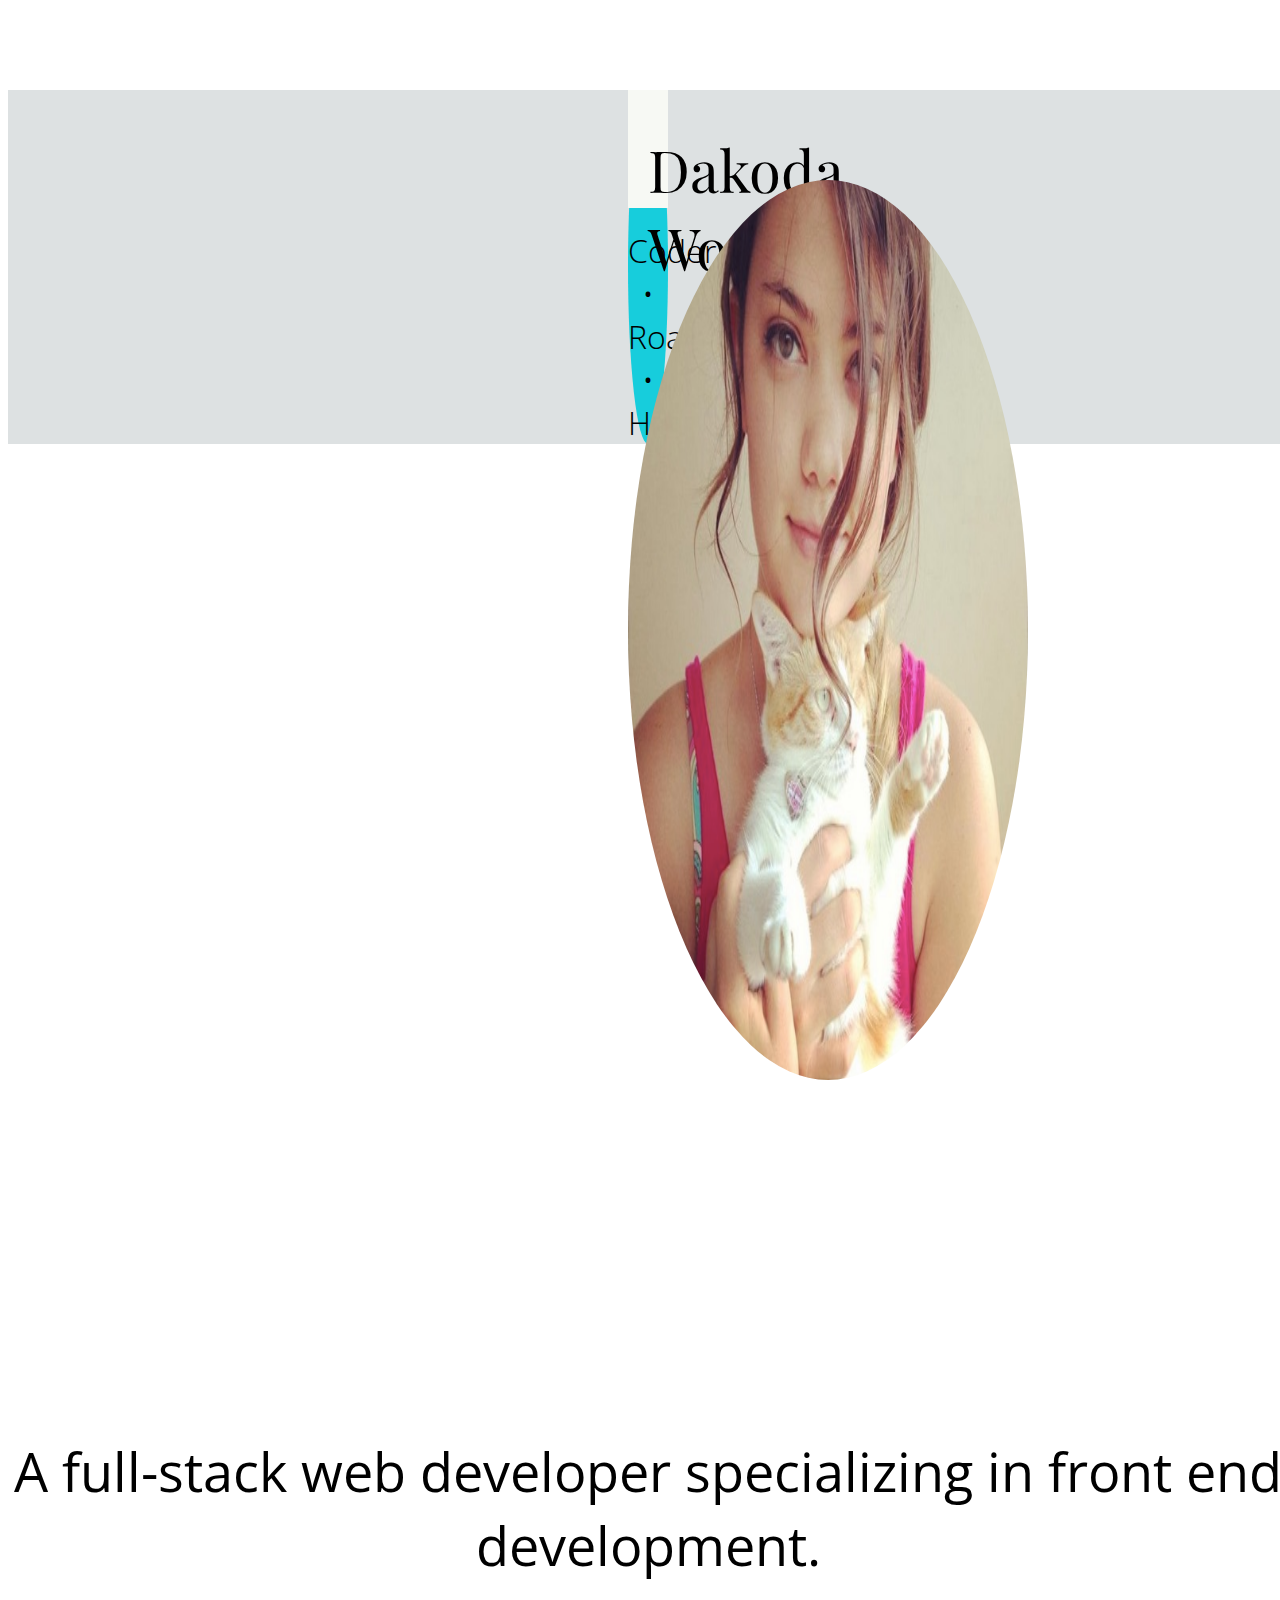
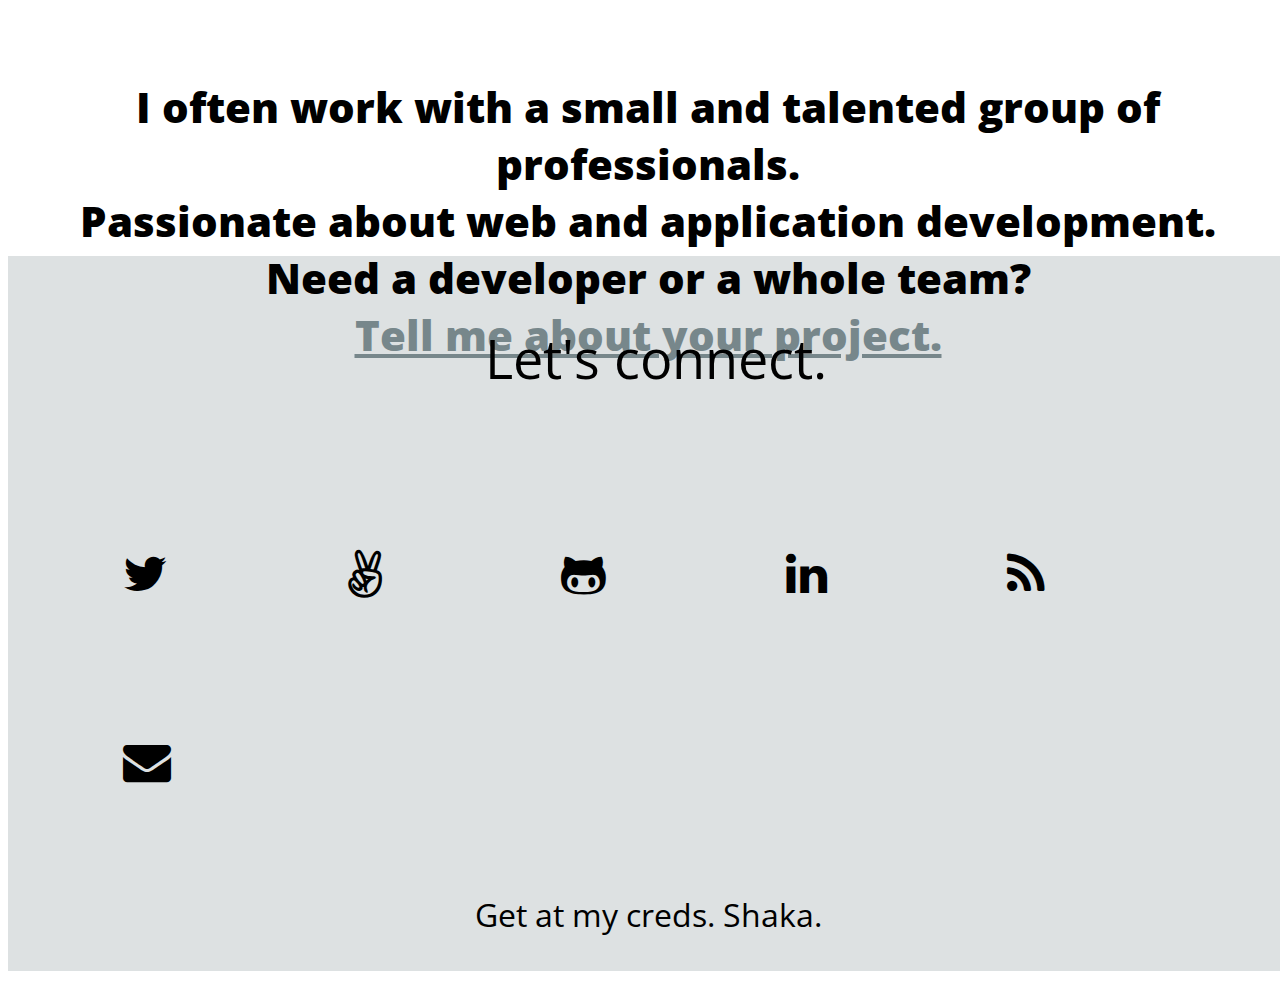
==== about/index.html @ 43be7a89 "stashing new files" ====
<!DOCTYPE html>
<html>
    <head>
        <meta charset="UTF-8">
        <meta name="viewport" content="width=device-width, initial-scale=1">
        <title>Dakoda</title>
        <link href='https://fonts.googleapis.com/css?family=Playfair+Display' rel='stylesheet' type='text/css'>
        <link href='https://fonts.googleapis.com/css?family=Open+Sans+Condensed:300' rel='stylesheet' type='text/css'>
        <link rel="stylesheet" href="stylesheets/home.css" media="screen" charset="utf-8">
        <link rel="stylesheet" href="https://maxcdn.bootstrapcdn.com/font-awesome/4.4.0/css/font-awesome.min.css">
   </head>

      <body>
        <div class="nav">
          <div class="circle">
            <img src="img/cats/ak.jpg" class="profile-pic">
              <div class="hello">Dakoda Wogan</div>
               <h1>Coder • Roamer • Hobbit</h1>
          </div>
        </div>

      <section id="intro">
        <div class="intro-container">
          <ul>
            <li class="li-imgs"><img src="img/intro/co.jpg"><h3>Boulder,CO</h3></li>
            <li class="li-imgs"><img src="img/intro/door.jpg"></li>
            <li class="li-imgs"><img src="img/intro/kapula.jpg"></li>
            <li class="li-imgs"><img src="img/intro/kula.jpg"></li>
            <li class="li-imgs"><img src="img/intro/patio.jpg"><h3>Kapula,HI</h3></li>
          </ul>
        </div>
      </section>


      <section id="work">
        <div class="contact-container">
          <h2>A full-stack web developer specializing in front end development.</h2>
            <!-- <img src="img/custom/open.jpg" class="open-pic"> -->
              <h4>I often work with a small and talented group of professionals.<br>Passionate about web and application development.
              <br>Need a developer or a whole team?<br>
              <a href="mailto:dakodawogan@gmail.com">Tell me about your project.</a></b>
              </h4>
        </div>
      </section>

      <footer>
        <div class="footer-container">
         <div class="icons">
         <h2>Let's connect.</h2>
          <a href="https://twitter.com/ddakoda" target="_blank"><i class="fa fa-twitter fa-3x"></i></a>
          <a href="https://angel.co/dakoda-wogan" target="_blank"><i class="fa fa-angellist fa-3x"></i></a>
          <a href="https://github.com/ddakoda" target="_blank"><i class="fa fa-github-alt fa-3x"></i></a>
          <a href="https://www.linkedin.com/pub/dakoda-wogan/97/995/422" target="_blank"><i class="fa fa-linkedin fa-3x"></i></a>
          <a href="http://teamkismet.com/" target="_blank"><i class="fa fa-rss fa-3x"></i></a>
          <a href="mailto:dakodawogan@gmail.com"><i class="fa fa-envelope fa-3x"></i></a>
          </div>
            <p class="goodbye">Get at my creds. Shaka.</p>
        </div>
      </footer>

        <script type="text/javascript" src="javascripts/jquery.js"></script>
        <script src="javascripts/home.js" type="text/javascript" charset="utf-8" async defer></script>
    </body>
</html>
---- about/stylesheets/home.css ----
/*#### .class and #id ####*/

$title: 'Playfair Display', serif;
      font-family: 'Playfair Display', serif;
$text: 'Open Sans Condensed', sans-serif;
      font-family: 'Open Sans Condensed', sans-serif;

$black: #000000;
  rgba(0, 0, 0, 100);

$grey: #77878b;
  rgba(119, 135, 139, 100);

$light grey: #bfc4c9;
  rgba(191, 196, 201, 100);

$blue: #17cddc;
  rgba(23, 205, 220, 100);

$white: #f7f9f4;
  rgba(247, 249, 244, 100);

  /*#### .class and #id ####*/

/*  #### nav-life ####*/
  html{
    height: 100%;
    width: 100%;
  }
  body{
    height: 100%;
    width: 100%;
  }
  .nav{
    background-color: rgba(119, 135, 139, .25);
    height: 100%;
    width: 100%;
    z-index: 1;
  }
  .circle{
    display: block;
    background-color: rgba(23, 205, 220, 100);
    border-radius: 50%;
    width: 40px;
    margin: 90px auto 25px;
    margin: center;
  }
  .profile-pic{
    display: block;
    border-radius: 50%;
    width: 400px;
    margin: 90px auto 25px;
    background-position: center;
    background-repeat: no-repeat;
  }
  .hello{
    background-color: rgba(247, 249, 244, 100);
    font-family: 'Playfair Display', serif;
    font-size: 58px;
    font-weight: 400;
    height: 38px;
    padding: 40px 20px;
    text-align: center;
  }
  h1{
    font-family: 'Open Sans Condensed', sans-serif;
    font-size: 32px;
    font-weight: 300;
    text-align: center;
  }

/*  #### intro-life ####*/
  #intro{
    height: 100%;
    width: 100%;
    padding: 10px;
  }
  .intro-container{
    padding: 10px;
  }
  ul{
    height: 100%;
    width: 100%;
    list-style-type: none;
    text-decoration: none;
  }
  .li-imgs{
    display: none;
    list-style-type: none;
    text-decoration: none;
  }
  img{
    background-size: contain;
    position: absolute;
    background-position: center;
    background-repeat: no-repeat;
    height: 100%;
    width: 100%;
  }
  h3{
    font-family: 'Open Sans Condensed', sans-serif;
    color: rgba(23, 205, 220, 100);
    font-size: 32px;
    text-align: center;
  }
/*  #### work-life ####*/
  #work{
    height: 100%;
    width: 100%;
  }
  .work-container{
    background-color: rgba(255, 255, 255, .5);
    height: 100%;
    width: 100%;
  }
  h2{
    font-family: 'Open Sans Condensed', sans-serif;
    font-size: 54px;
    font-weight: 400;
    text-align: center;
  }
  .open-pic{

  }
  h4{
    font-family: 'Open Sans Condensed', sans-serif;
    font-size: 42px;
    font-weight: 900;
    text-align: center;
    text-decoration: inherit;
    height: 48px;
    padding: 40px 20px;
  }

/*  #### footer-life ####*/
  footer{
    height: 100%;
    width: 100%;
  }
  .footer-container{
    background-color: rgba(119, 135, 139, .25);
    height: 100%;
    width: 100%;
  }
  .icons{
    padding: 50px;
    padding: 20px 5px 5px 20px;
    margin: 90px auto 25px;
  }
  .fa{
    padding: 0px 0px 0px 10px;
    margin: 90px auto 25px;
  }
  .fa-3x{
    color: rgba(0, 0, 0, 100);
    padding: 20px 5px 5px 20px;
    margin: 90px auto 25px;
  }
  a{
    color: rgba(119, 135, 139, 100);
    padding: 0 6%;
    margin: 0px auto;
  }
  .goodbye{
    font-family: 'Open Sans Condensed', sans-serif;
    font-size: 32px;
    text-align: center;
    text-decoration: inherit;
    height: 38px;
    padding: 40px 20px;
  }
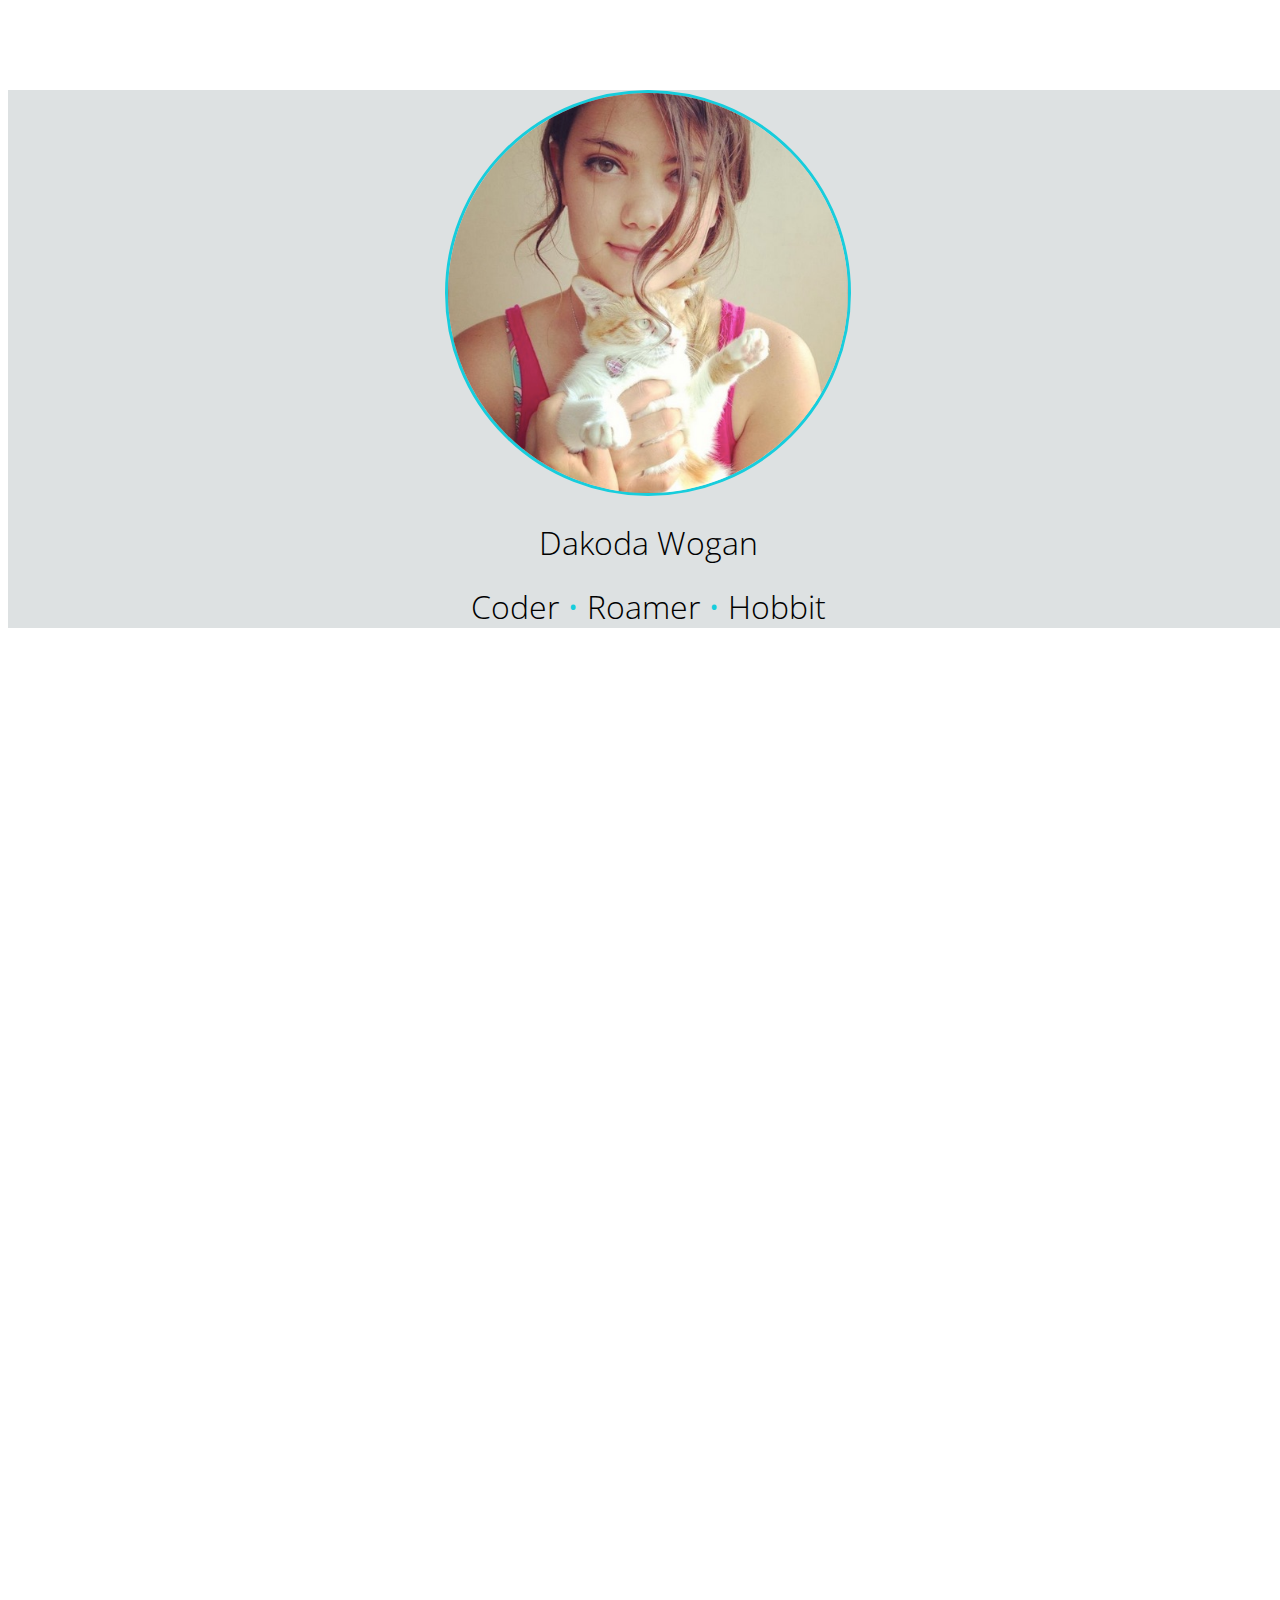
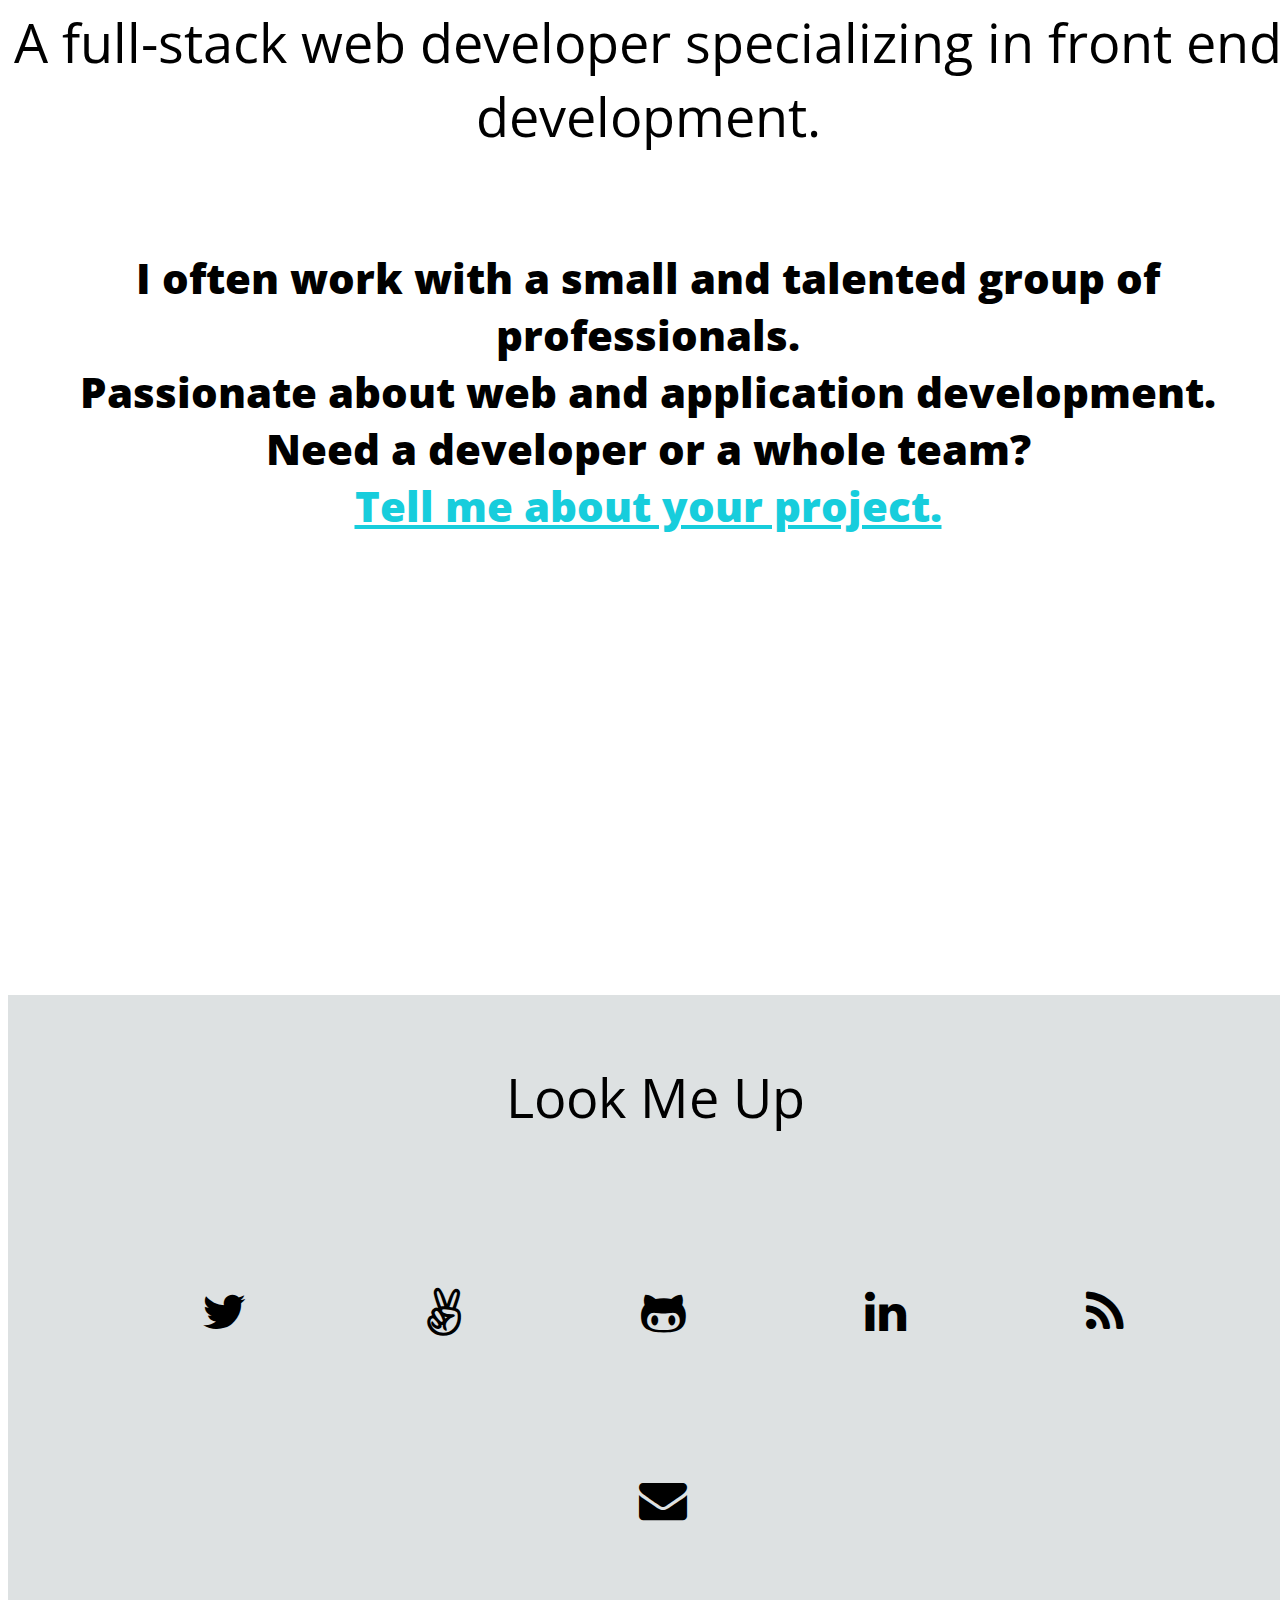
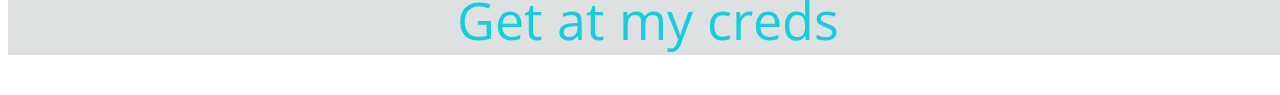
==== commit 277573f7: "stashing shit" ====
--- a/about/index.html
+++ b/about/index.html
@@ -11,26 +11,30 @@
    </head>
 
       <body>
+  <!--       <div class="nav">
+          <img src="img/cats/ak.jpg" class="profile-pic">
+            <div class="hello">Dakoda Wogan</div>
+             <h1>Coder • Roamer • Hobbit</h1>
+          </div>
+        </div> -->
+
         <div class="nav">
-          <div class="circle">
-            <img src="img/cats/ak.jpg" class="profile-pic">
-              <div class="hello">Dakoda Wogan</div>
-               <h1>Coder • Roamer • Hobbit</h1>
-          </div>
+          <img src="img/cats/ak.jpg" class="profile-pic">
+            <h1>Dakoda Wogan</h1>
+             <h1>Coder <span class="dot">•</span> Roamer <span class="dot">•</span> Hobbit</h1>
         </div>
 
       <section id="intro">
         <div class="intro-container">
           <ul>
-            <li class="li-imgs"><img src="img/intro/co.jpg"><h3>Boulder,CO</h3></li>
-            <li class="li-imgs"><img src="img/intro/door.jpg"></li>
-            <li class="li-imgs"><img src="img/intro/kapula.jpg"></li>
-            <li class="li-imgs"><img src="img/intro/kula.jpg"></li>
-            <li class="li-imgs"><img src="img/intro/patio.jpg"><h3>Kapula,HI</h3></li>
+            <li class="li-imgs"><img src="img/intro/co.jpg" class="slide"><h3>Boulder,CO</h3></li>
+            <li class="li-imgs"><img src="img/intro/door.jpg" class="slide"></li>
+            <li class="li-imgs"><img src="img/intro/kapula.jpg"class="slide"></li>
+            <li class="li-imgs"><img src="img/intro/kula.jpg"class="slide"></li>
+            <li class="li-imgs"><img src="img/intro/patio.jpg"class="slide"><h3>Kapula,HI</h3></li>
           </ul>
         </div>
       </section>
-
 
       <section id="work">
         <div class="contact-container">
@@ -38,7 +42,7 @@
             <!-- <img src="img/custom/open.jpg" class="open-pic"> -->
               <h4>I often work with a small and talented group of professionals.<br>Passionate about web and application development.
               <br>Need a developer or a whole team?<br>
-              <a href="mailto:dakodawogan@gmail.com">Tell me about your project.</a></b>
+              <a href="mailto:dakodawogan@gmail.com" class="mail">Tell me about your project.</a></b>
               </h4>
         </div>
       </section>
@@ -46,7 +50,7 @@
       <footer>
         <div class="footer-container">
          <div class="icons">
-         <h2>Let's connect.</h2>
+         <h2>Look Me Up</h2>
           <a href="https://twitter.com/ddakoda" target="_blank"><i class="fa fa-twitter fa-3x"></i></a>
           <a href="https://angel.co/dakoda-wogan" target="_blank"><i class="fa fa-angellist fa-3x"></i></a>
           <a href="https://github.com/ddakoda" target="_blank"><i class="fa fa-github-alt fa-3x"></i></a>
@@ -54,7 +58,7 @@
           <a href="http://teamkismet.com/" target="_blank"><i class="fa fa-rss fa-3x"></i></a>
           <a href="mailto:dakodawogan@gmail.com"><i class="fa fa-envelope fa-3x"></i></a>
           </div>
-            <p class="goodbye">Get at my creds. Shaka.</p>
+            <a href="../resume.html" class="goodbye">Get at my creds</a>
         </div>
       </footer>
 
--- a/about/stylesheets/home.css
+++ b/about/stylesheets/home.css
@@ -33,27 +33,22 @@
   }
   .nav{
     background-color: rgba(119, 135, 139, .25);
+    /*height: 600px;*/
     height: 100%;
     width: 100%;
-    z-index: 1;
-  }
-  .circle{
-    display: block;
-    background-color: rgba(23, 205, 220, 100);
-    border-radius: 50%;
-    width: 40px;
-    margin: 90px auto 25px;
-    margin: center;
+/*    z-index: 1;*/
   }
   .profile-pic{
     display: block;
     border-radius: 50%;
     width: 400px;
+    height: 400px;
     margin: 90px auto 25px;
     background-position: center;
     background-repeat: no-repeat;
+    border: 3px solid rgba(23, 205, 220, 100);
   }
-  .hello{
+/*  .hello{
     background-color: rgba(247, 249, 244, 100);
     font-family: 'Playfair Display', serif;
     font-size: 58px;
@@ -61,22 +56,25 @@
     height: 38px;
     padding: 40px 20px;
     text-align: center;
-  }
+  }*/
   h1{
     font-family: 'Open Sans Condensed', sans-serif;
     font-size: 32px;
     font-weight: 300;
     text-align: center;
   }
+  .dot{
+    color: rgba(23, 205, 220, 100);
+  }
 
 /*  #### intro-life ####*/
   #intro{
     height: 100%;
     width: 100%;
-    padding: 10px;
+    padding: 5px;
   }
   .intro-container{
-    padding: 10px;
+    padding: 5px;
   }
   ul{
     height: 100%;
@@ -85,11 +83,13 @@
     text-decoration: none;
   }
   .li-imgs{
+    width: 100%;
+    height: 100%;
     display: none;
     list-style-type: none;
     text-decoration: none;
   }
-  img{
+  .slide{
     background-size: contain;
     position: absolute;
     background-position: center;
@@ -119,9 +119,9 @@
     font-weight: 400;
     text-align: center;
   }
-  .open-pic{
+/*  .open-pic{
 
-  }
+  }*/
   h4{
     font-family: 'Open Sans Condensed', sans-serif;
     font-size: 42px;
@@ -131,6 +131,14 @@
     height: 48px;
     padding: 40px 20px;
   }
+  .mail{
+    font-family: 'Open Sans Condensed', sans-serif;
+    font-size: 42px;
+    font-weight: 900;
+    text-align: center;
+    color: rgba(23, 205, 220, 100);
+    margin: 0px auto;
+}
 
 /*  #### footer-life ####*/
   footer{
@@ -141,6 +149,7 @@
     background-color: rgba(119, 135, 139, .25);
     height: 100%;
     width: 100%;
+    text-align: center;
   }
   .icons{
     padding: 50px;
@@ -163,12 +172,12 @@
   }
   .goodbye{
     font-family: 'Open Sans Condensed', sans-serif;
-    font-size: 32px;
+    font-size: 52px;
+    font-weight: 400;
+    color: rgba(23, 205, 220, 100);
     text-align: center;
+    margin: 0px auto;
     text-decoration: inherit;
     height: 38px;
     padding: 40px 20px;
   }
-
-
-
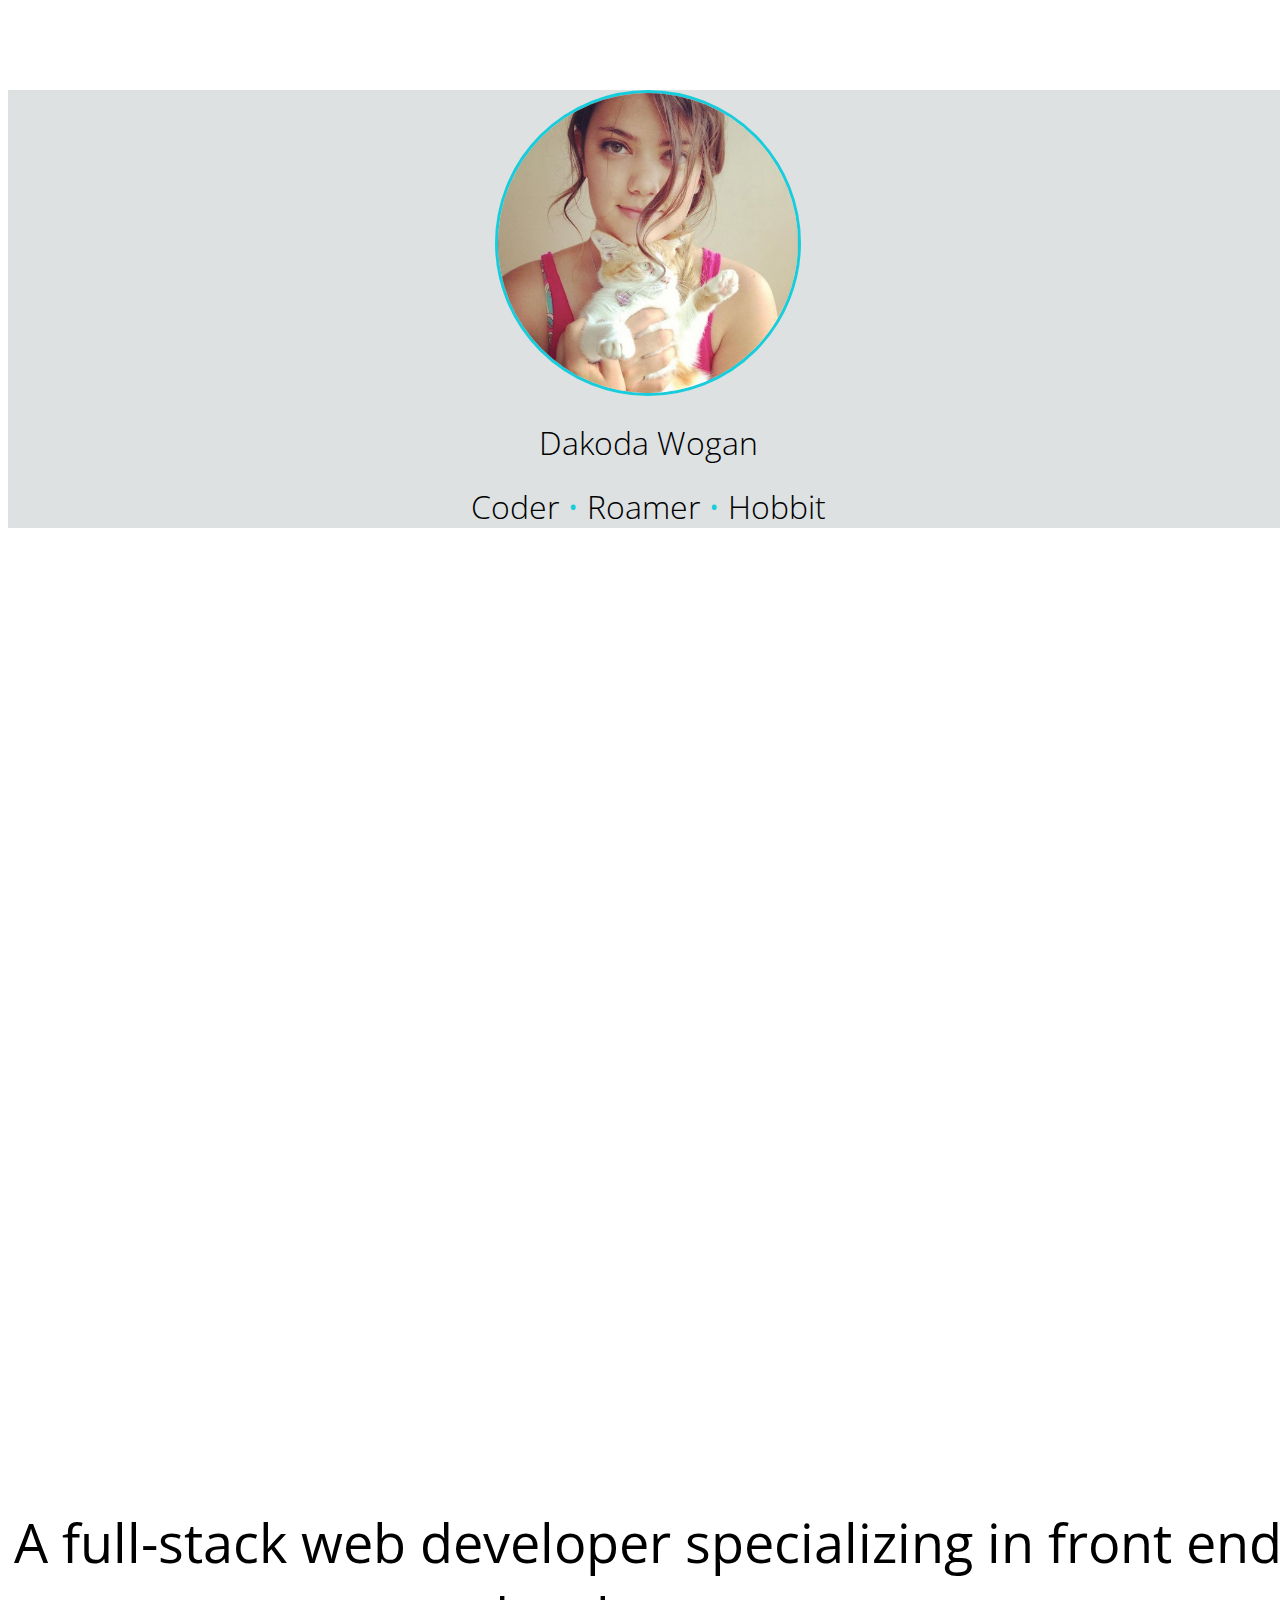
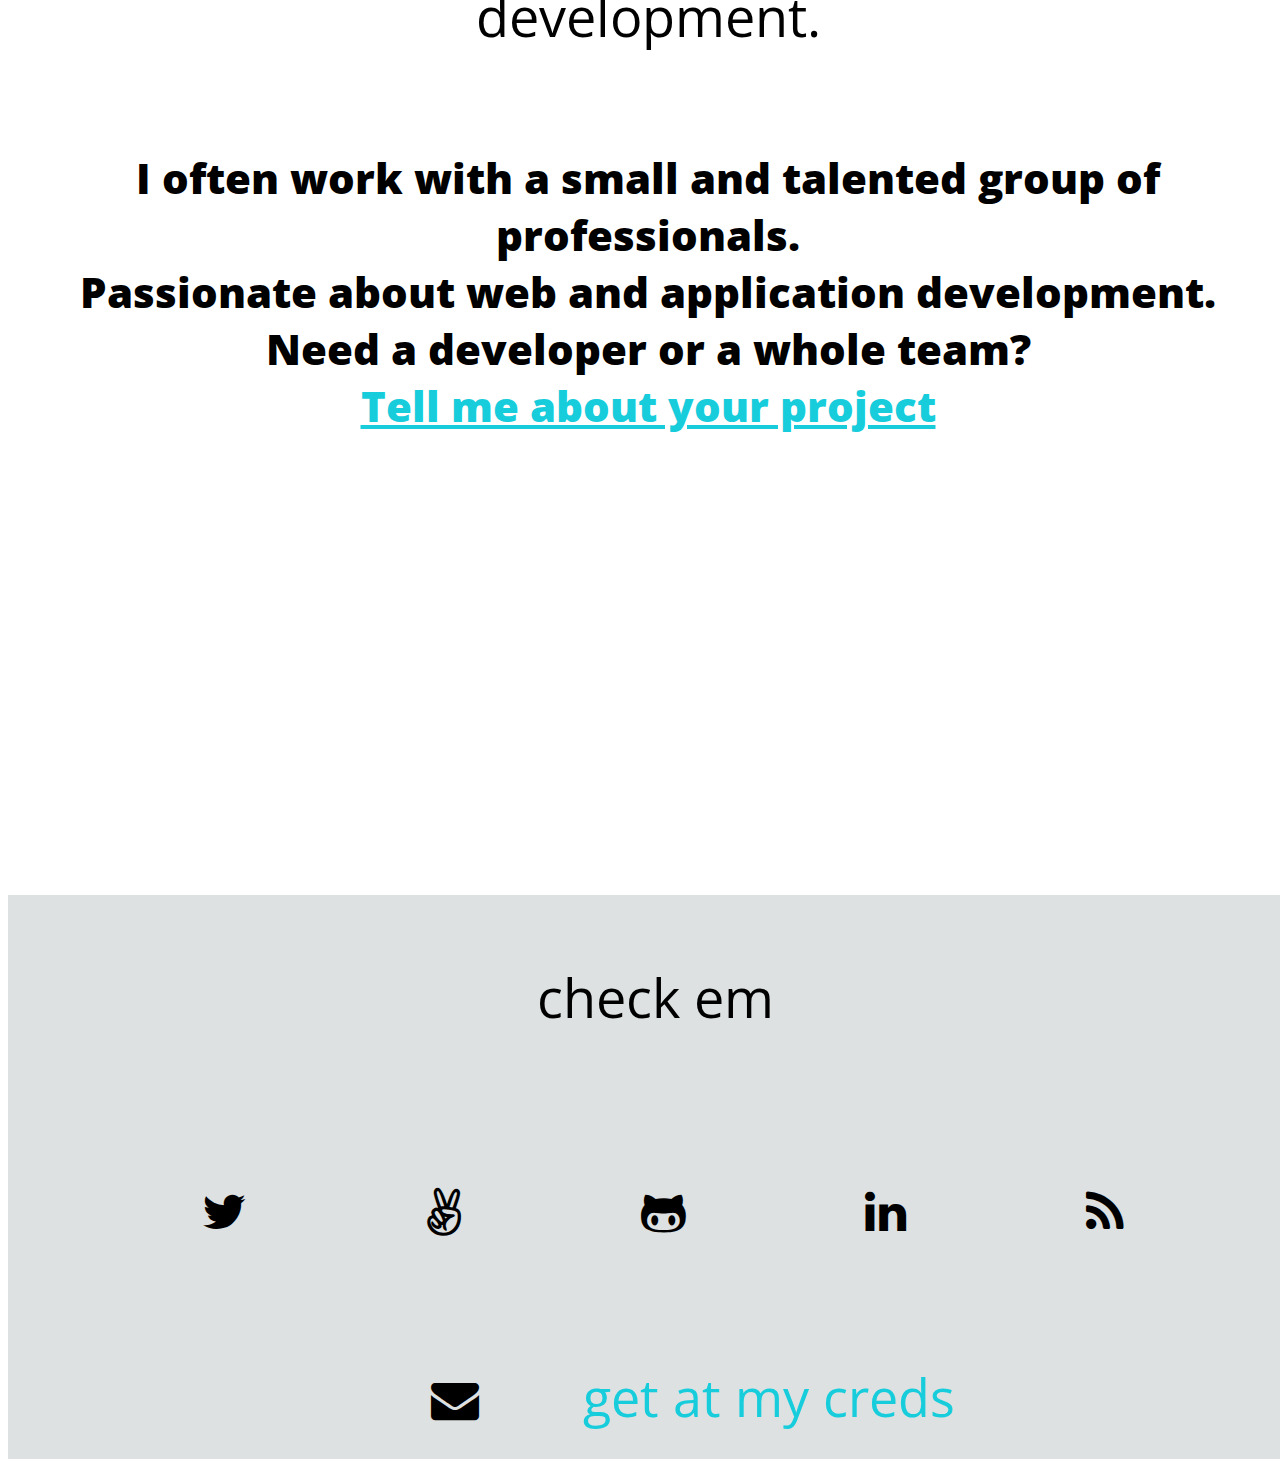
==== commit eaa49cfd: "stashing changes" ====
--- a/about/index.html
+++ b/about/index.html
@@ -42,7 +42,7 @@
             <!-- <img src="img/custom/open.jpg" class="open-pic"> -->
               <h4>I often work with a small and talented group of professionals.<br>Passionate about web and application development.
               <br>Need a developer or a whole team?<br>
-              <a href="mailto:dakodawogan@gmail.com" class="mail">Tell me about your project.</a></b>
+              <a href="mailto:dakodawogan@gmail.com" class="mail">Tell me about your project</a></b>
               </h4>
         </div>
       </section>
@@ -50,15 +50,16 @@
       <footer>
         <div class="footer-container">
          <div class="icons">
-         <h2>Look Me Up</h2>
+         <h2>check em</h2>
           <a href="https://twitter.com/ddakoda" target="_blank"><i class="fa fa-twitter fa-3x"></i></a>
           <a href="https://angel.co/dakoda-wogan" target="_blank"><i class="fa fa-angellist fa-3x"></i></a>
           <a href="https://github.com/ddakoda" target="_blank"><i class="fa fa-github-alt fa-3x"></i></a>
           <a href="https://www.linkedin.com/pub/dakoda-wogan/97/995/422" target="_blank"><i class="fa fa-linkedin fa-3x"></i></a>
           <a href="http://teamkismet.com/" target="_blank"><i class="fa fa-rss fa-3x"></i></a>
           <a href="mailto:dakodawogan@gmail.com"><i class="fa fa-envelope fa-3x"></i></a>
+            <a href="../resume.html" class="goodbye">get at my creds</a>
           </div>
-            <a href="../resume.html" class="goodbye">Get at my creds</a>
+
         </div>
       </footer>
 
--- a/about/stylesheets/home.css
+++ b/about/stylesheets/home.css
@@ -33,7 +33,7 @@
   }
   .nav{
     background-color: rgba(119, 135, 139, .25);
-    /*height: 600px;*/
+  /*  height: 600px;*/
     height: 100%;
     width: 100%;
 /*    z-index: 1;*/
@@ -41,8 +41,8 @@
   .profile-pic{
     display: block;
     border-radius: 50%;
-    width: 400px;
-    height: 400px;
+    width: 300px;
+    height: 300px;
     margin: 90px auto 25px;
     background-position: center;
     background-repeat: no-repeat;
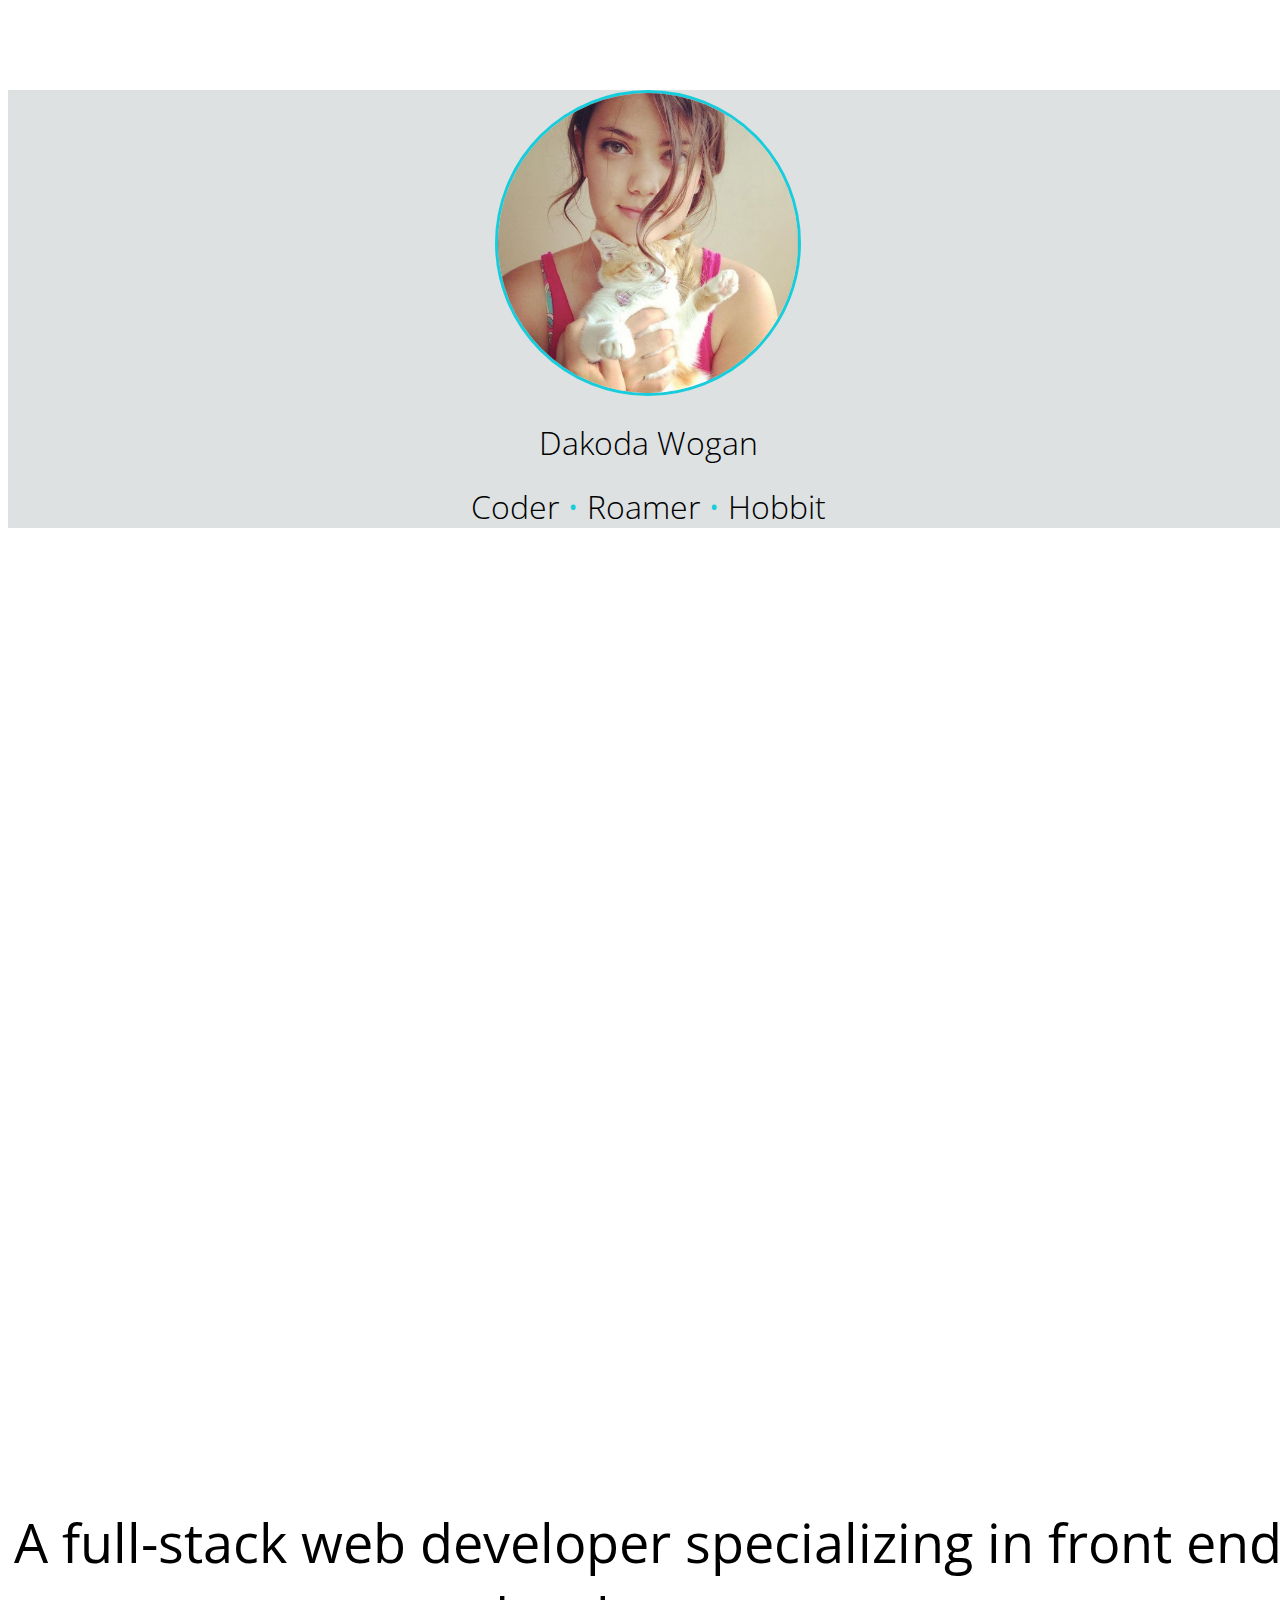
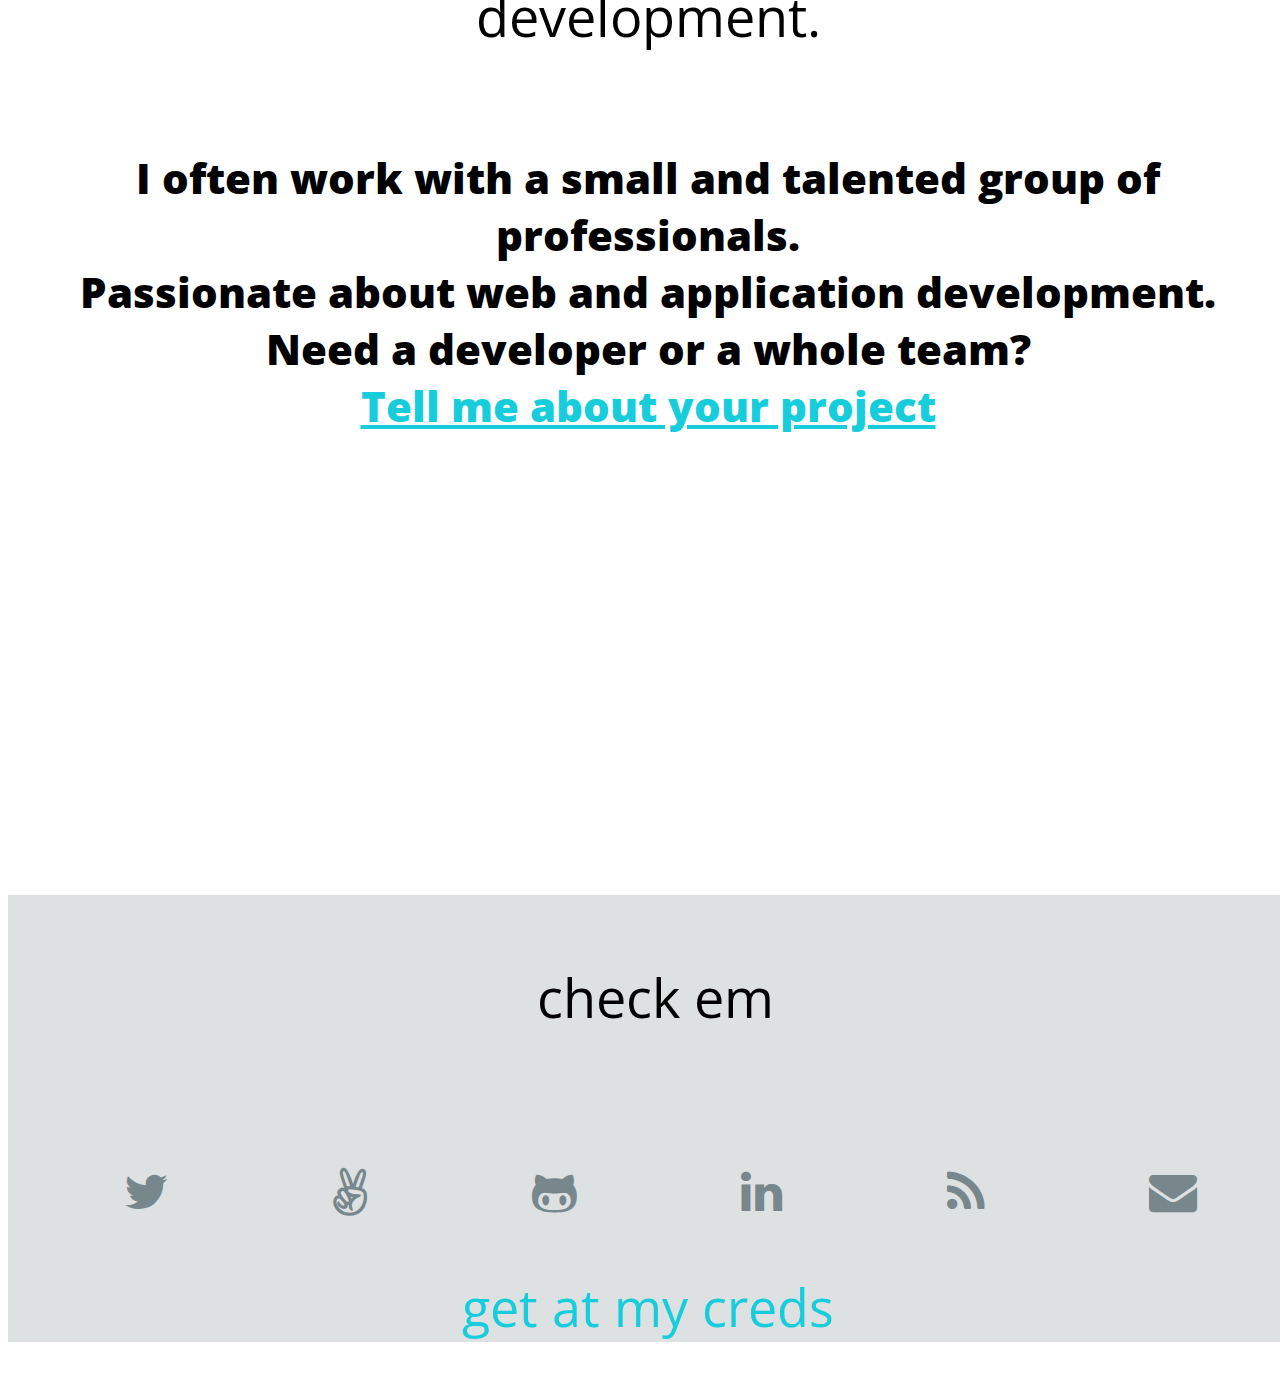
==== commit 3ce86234: "statshing before flight" ====
--- a/about/index.html
+++ b/about/index.html
@@ -27,11 +27,34 @@
       <section id="intro">
         <div class="intro-container">
           <ul>
-            <li class="li-imgs"><img src="img/intro/co.jpg" class="slide"><h3>Boulder,CO</h3></li>
-            <li class="li-imgs"><img src="img/intro/door.jpg" class="slide"></li>
-            <li class="li-imgs"><img src="img/intro/kapula.jpg"class="slide"></li>
-            <li class="li-imgs"><img src="img/intro/kula.jpg"class="slide"></li>
-            <li class="li-imgs"><img src="img/intro/patio.jpg"class="slide"><h3>Kapula,HI</h3></li>
+          <li class="li-imgs">
+              <img src="img/intro/dayair.jpg"class="slide">
+                <span class="location"><h3>Flying</h3></span>
+            </li>
+            <li class="li-imgs">
+              <img src="img/intro/co.jpg" class="slide">
+                <span class="location">OG • Boulder,CO</span>
+            </li>
+            <li class="li-imgs">
+              <img src="img/intro/door.jpg" class="slide">
+                <span class="location">Hobbit Hole • New York,NY</span>
+            </li>
+            <li class="li-imgs">
+            <img src="img/intro/kapalua.jpg"class="slide">
+              <span class="location"><h3>Maui • Napili,HI</h3></span>
+            </li>
+            <li class="li-imgs">
+              <img src="img/intro/kula.jpg"class="slide">
+                <span class="location">Source of my mana • Kula,HI</span>
+            </li>
+            <li class="li-imgs">
+              <img src="img/intro/patio.jpg"class="slide">
+                <span class="location">Island life • Kapalua,HI</span>
+            </li>
+            <li class="li-imgs">
+              <img src="img/intro/morgan.jpg"class="slide">
+                <span class="location">Home of Merry • Chicago,IL</span>
+            </li>
           </ul>
         </div>
       </section>
@@ -57,9 +80,8 @@
           <a href="https://www.linkedin.com/pub/dakoda-wogan/97/995/422" target="_blank"><i class="fa fa-linkedin fa-3x"></i></a>
           <a href="http://teamkismet.com/" target="_blank"><i class="fa fa-rss fa-3x"></i></a>
           <a href="mailto:dakodawogan@gmail.com"><i class="fa fa-envelope fa-3x"></i></a>
-            <a href="../resume.html" class="goodbye">get at my creds</a>
           </div>
-
+           <a href="../resume.html" class="goodbye">get at my creds</a>
         </div>
       </footer>
 
--- a/about/stylesheets/home.css
+++ b/about/stylesheets/home.css
@@ -97,11 +97,21 @@
     height: 100%;
     width: 100%;
   }
-  h3{
+  .location{
     font-family: 'Open Sans Condensed', sans-serif;
     color: rgba(23, 205, 220, 100);
     font-size: 32px;
     text-align: center;
+    position: absolute;
+    padding: 10px;
+  }
+   h3{
+    font-family: 'Open Sans Condensed', sans-serif;
+    color: rgba(23, 205, 220, 100);
+    font-size: 32px;
+    text-align: center;
+    position: absolute;
+    width: 100%
   }
 /*  #### work-life ####*/
   #work{
@@ -160,7 +170,7 @@
     padding: 0px 0px 0px 10px;
     margin: 90px auto 25px;
   }
-  .fa-3x{
+  .fa-2x{
     color: rgba(0, 0, 0, 100);
     padding: 20px 5px 5px 20px;
     margin: 90px auto 25px;
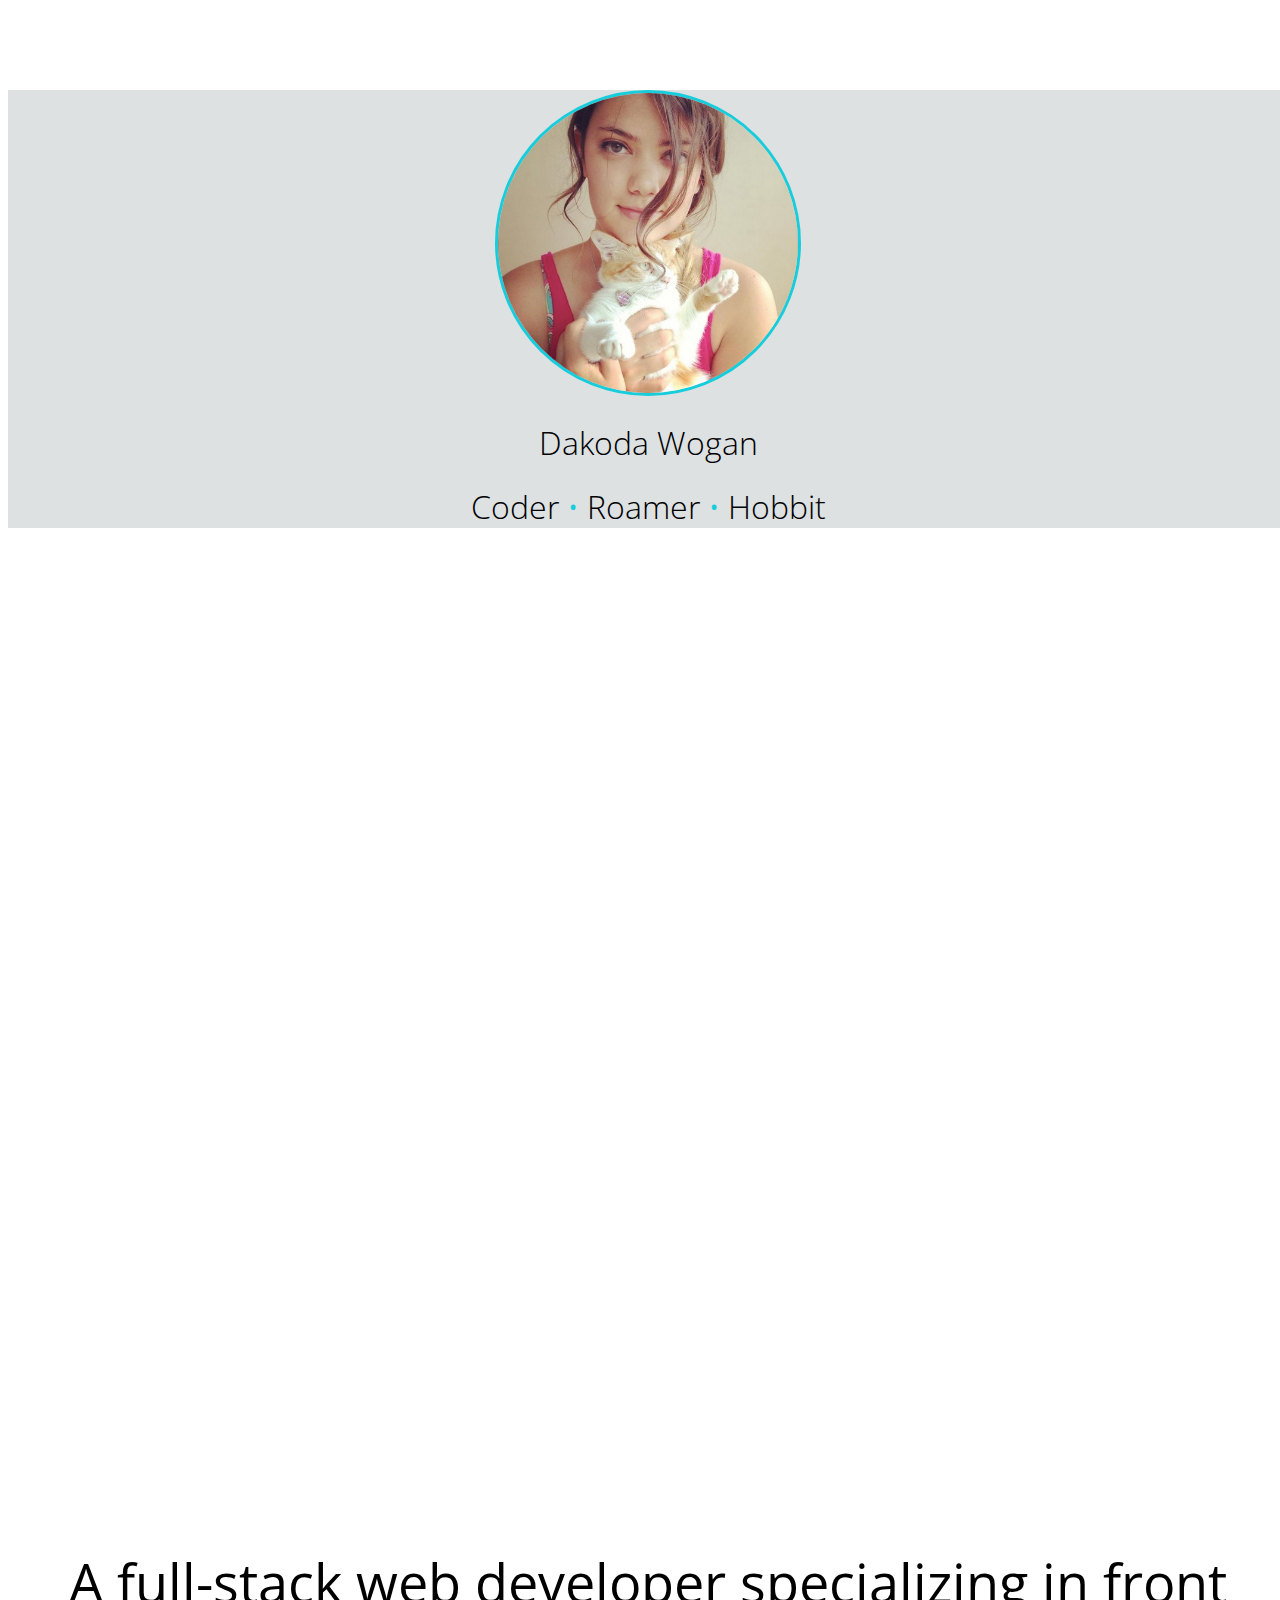
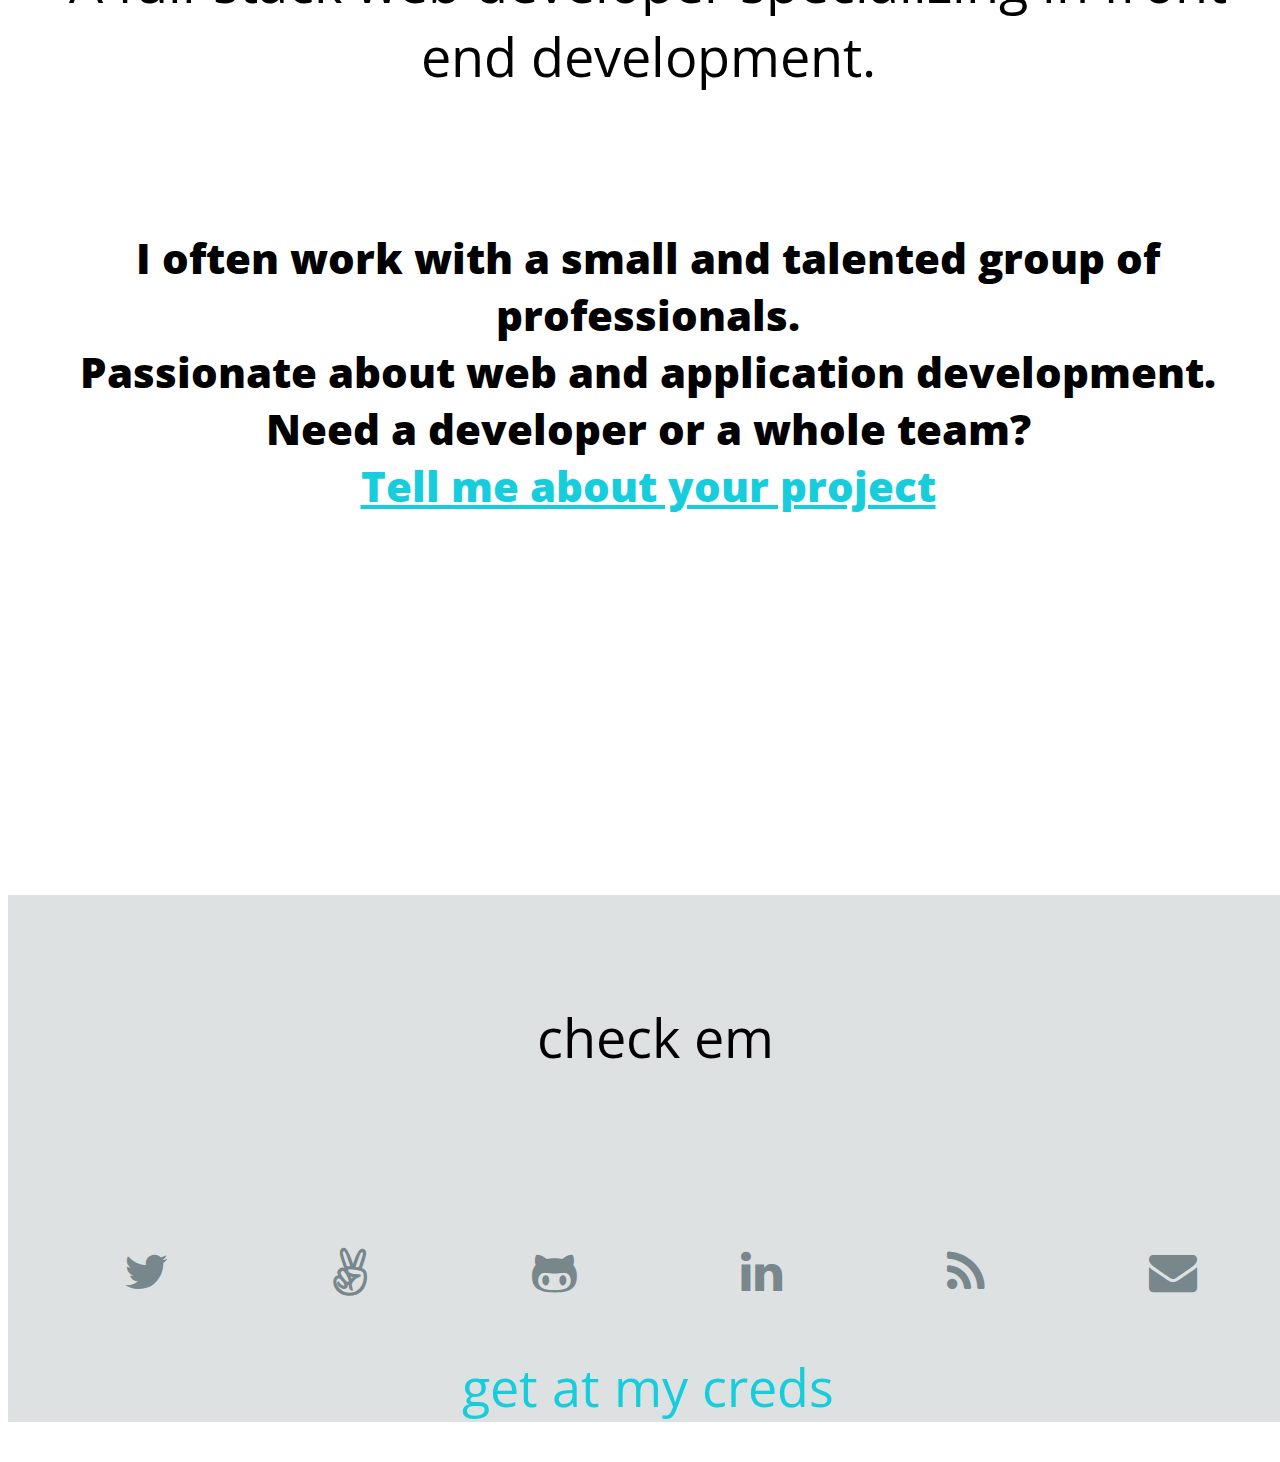
==== commit 26f68e12: "stashing in the air" ====
--- a/about/index.html
+++ b/about/index.html
@@ -11,13 +11,6 @@
    </head>
 
       <body>
-  <!--       <div class="nav">
-          <img src="img/cats/ak.jpg" class="profile-pic">
-            <div class="hello">Dakoda Wogan</div>
-             <h1>Coder • Roamer • Hobbit</h1>
-          </div>
-        </div> -->
-
         <div class="nav">
           <img src="img/cats/ak.jpg" class="profile-pic">
             <h1>Dakoda Wogan</h1>
@@ -29,31 +22,75 @@
           <ul>
           <li class="li-imgs">
               <img src="img/intro/dayair.jpg"class="slide">
-                <span class="location"><h3>Flying</h3></span>
+                <span class="location">
+                  <h3>Flying
+                    <span class="dot">•</span> In The Air
+                  </h3>
+                </span>
             </li>
             <li class="li-imgs">
               <img src="img/intro/co.jpg" class="slide">
-                <span class="location">OG • Boulder,CO</span>
+                <span class="location">
+                  <h3>OG
+                    <span class="dot">•</span> Boulder, CO
+                  </h3>
+                </span>
             </li>
             <li class="li-imgs">
               <img src="img/intro/door.jpg" class="slide">
-                <span class="location">Hobbit Hole • New York,NY</span>
+                <span class="location">
+                  <h3>Hobbit Hole
+                    <span class="dot">•</span> The Ground
+                  </h3>
+                </span>
+            </li>
+            <li class="li-imgs">
+              <img src="img/intro/ny.jpg" class="slide">
+                <span class="location">
+                  <h3>Coffee shop camping
+                    <span class="dot">•</span> New York, NY
+                  </h3>
+                </span>
             </li>
             <li class="li-imgs">
             <img src="img/intro/kapalua.jpg"class="slide">
-              <span class="location"><h3>Maui • Napili,HI</h3></span>
+              <span class="location">
+                <h3>Maui
+                  <span class="dot">•</span> Napili, HI
+                </h3>
+              </span>
             </li>
             <li class="li-imgs">
               <img src="img/intro/kula.jpg"class="slide">
-                <span class="location">Source of my mana • Kula,HI</span>
+                <span class="location">
+                  <h3>Source of my mana
+                    <span class="dot">•</span> Kula, HI
+                  </h3>
+                </span>
             </li>
             <li class="li-imgs">
               <img src="img/intro/patio.jpg"class="slide">
-                <span class="location">Island life • Kapalua,HI</span>
+                <span class="location">
+                  <h3>Island life
+                    <span class="dot">•</span> Kapalua, HI
+                  </h3>
+                </span>
             </li>
             <li class="li-imgs">
               <img src="img/intro/morgan.jpg"class="slide">
-                <span class="location">Home of Merry • Chicago,IL</span>
+                <span class="location">
+                  <h3>Home of Merry
+                    <span class="dot">•</span> Chicago, IL
+                  </h3>
+                </span>
+            </li>
+            <li class="li-imgs">
+              <img src="img/intro/boatyard.jpg" class="slide">
+                <span class="location">
+                  <h3>Roof views
+                    <span class="dot">•</span> Chicago, NY
+                  </h3>
+                </span>
             </li>
           </ul>
         </div>
@@ -73,15 +110,15 @@
       <footer>
         <div class="footer-container">
          <div class="icons">
-         <h2>check em</h2>
-          <a href="https://twitter.com/ddakoda" target="_blank"><i class="fa fa-twitter fa-3x"></i></a>
-          <a href="https://angel.co/dakoda-wogan" target="_blank"><i class="fa fa-angellist fa-3x"></i></a>
-          <a href="https://github.com/ddakoda" target="_blank"><i class="fa fa-github-alt fa-3x"></i></a>
-          <a href="https://www.linkedin.com/pub/dakoda-wogan/97/995/422" target="_blank"><i class="fa fa-linkedin fa-3x"></i></a>
-          <a href="http://teamkismet.com/" target="_blank"><i class="fa fa-rss fa-3x"></i></a>
-          <a href="mailto:dakodawogan@gmail.com"><i class="fa fa-envelope fa-3x"></i></a>
-          </div>
-           <a href="../resume.html" class="goodbye">get at my creds</a>
+          <h2>check em</h2>
+            <a href="https://twitter.com/ddakoda" target="_blank"><i class="fa fa-twitter fa-3x"></i></a>
+            <a href="https://angel.co/dakoda-wogan" target="_blank"><i class="fa fa-angellist fa-3x"></i></a>
+            <a href="https://github.com/ddakoda" target="_blank"><i class="fa fa-github-alt fa-3x"></i></a>
+            <a href="https://www.linkedin.com/pub/dakoda-wogan/97/995/422" target="_blank"><i class="fa fa-linkedin fa-3x"></i></a>
+            <a href="http://teamkismet.com/" target="_blank"><i class="fa fa-rss fa-3x"></i></a>
+            <a href="mailto:dakodawogan@gmail.com"><i class="fa fa-envelope fa-3x"></i></a>
+         </div>
+          <a href="../resume.html" class="goodbye">get at my creds</a>
         </div>
       </footer>
 
--- a/about/stylesheets/home.css
+++ b/about/stylesheets/home.css
@@ -36,7 +36,6 @@
   /*  height: 600px;*/
     height: 100%;
     width: 100%;
-/*    z-index: 1;*/
   }
   .profile-pic{
     display: block;
@@ -48,15 +47,6 @@
     background-repeat: no-repeat;
     border: 3px solid rgba(23, 205, 220, 100);
   }
-/*  .hello{
-    background-color: rgba(247, 249, 244, 100);
-    font-family: 'Playfair Display', serif;
-    font-size: 58px;
-    font-weight: 400;
-    height: 38px;
-    padding: 40px 20px;
-    text-align: center;
-  }*/
   h1{
     font-family: 'Open Sans Condensed', sans-serif;
     font-size: 32px;
@@ -107,12 +97,13 @@
   }
    h3{
     font-family: 'Open Sans Condensed', sans-serif;
-    color: rgba(23, 205, 220, 100);
+    color: rgba(255, 255, 255, 100);
     font-size: 32px;
     text-align: center;
     position: absolute;
     width: 100%
   }
+
 /*  #### work-life ####*/
   #work{
     height: 100%;
@@ -128,6 +119,7 @@
     font-size: 54px;
     font-weight: 400;
     text-align: center;
+    padding: 40px 20px;
   }
 /*  .open-pic{
 
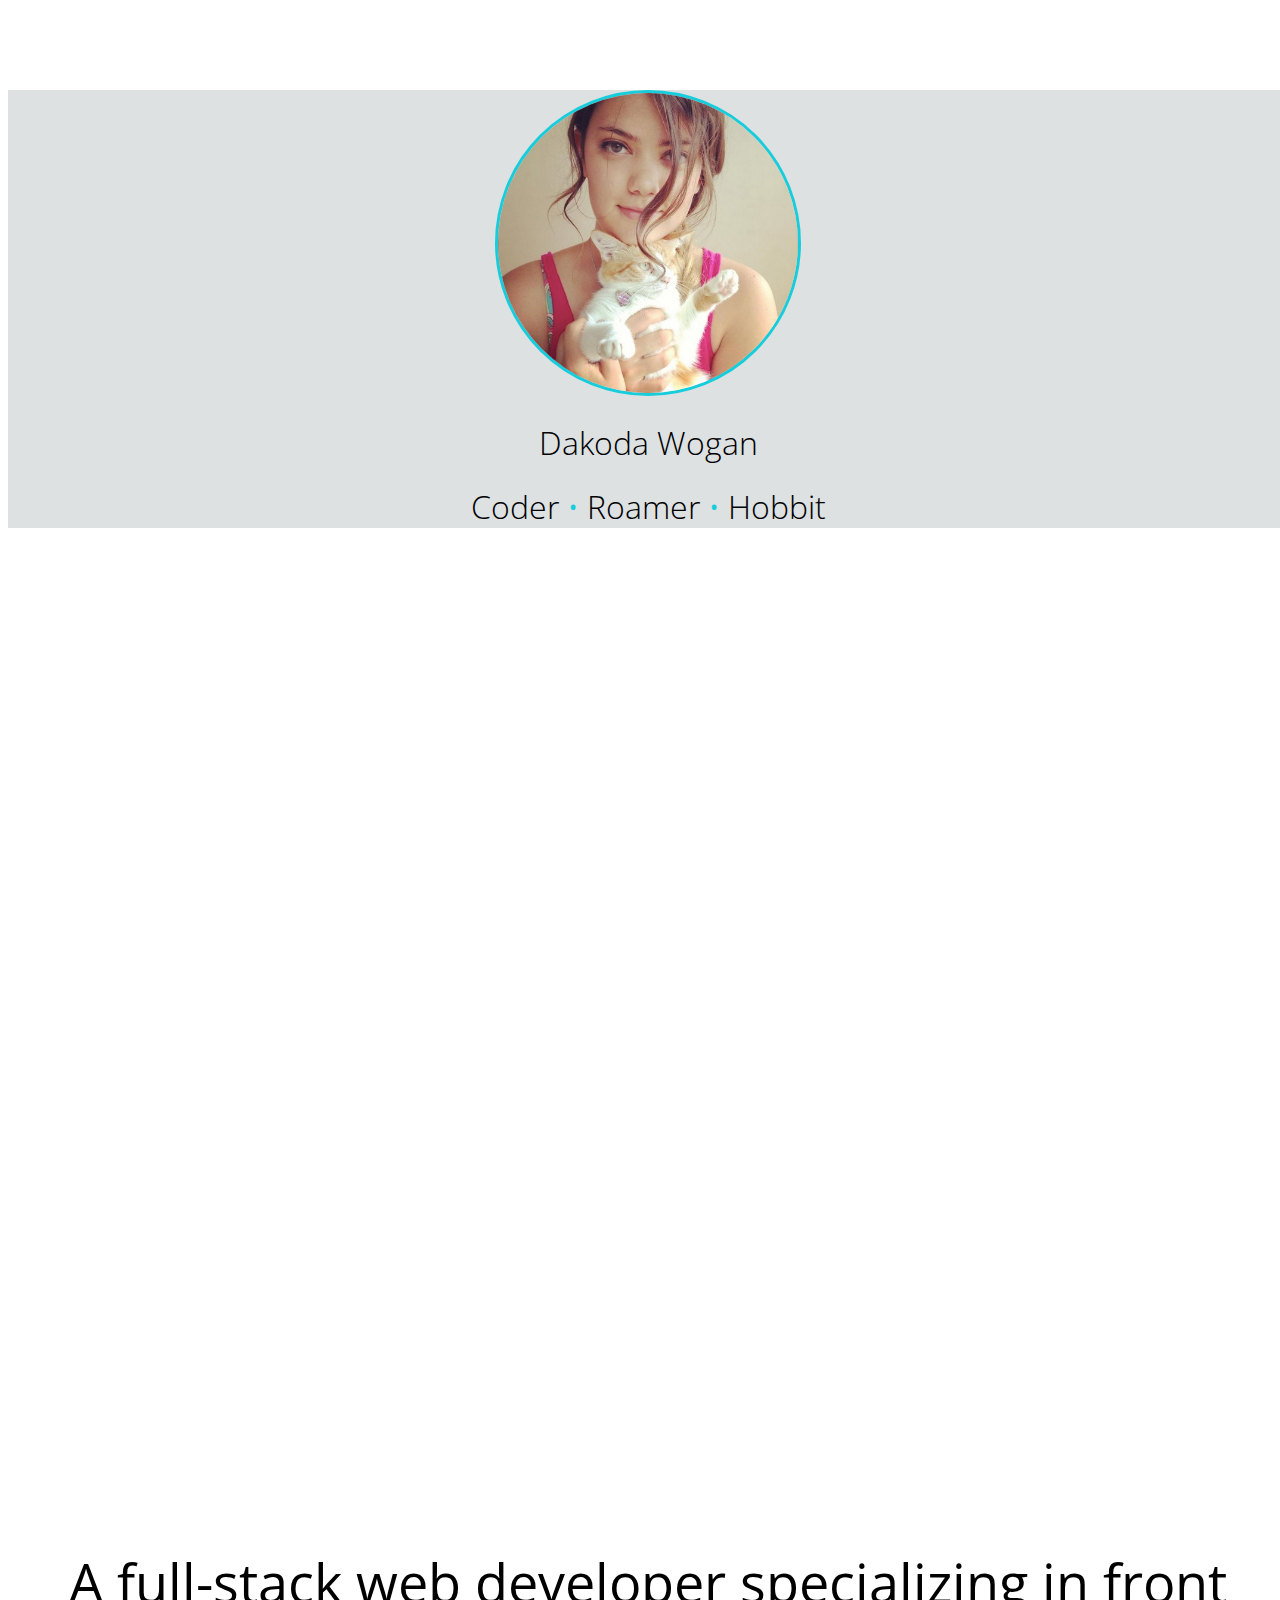
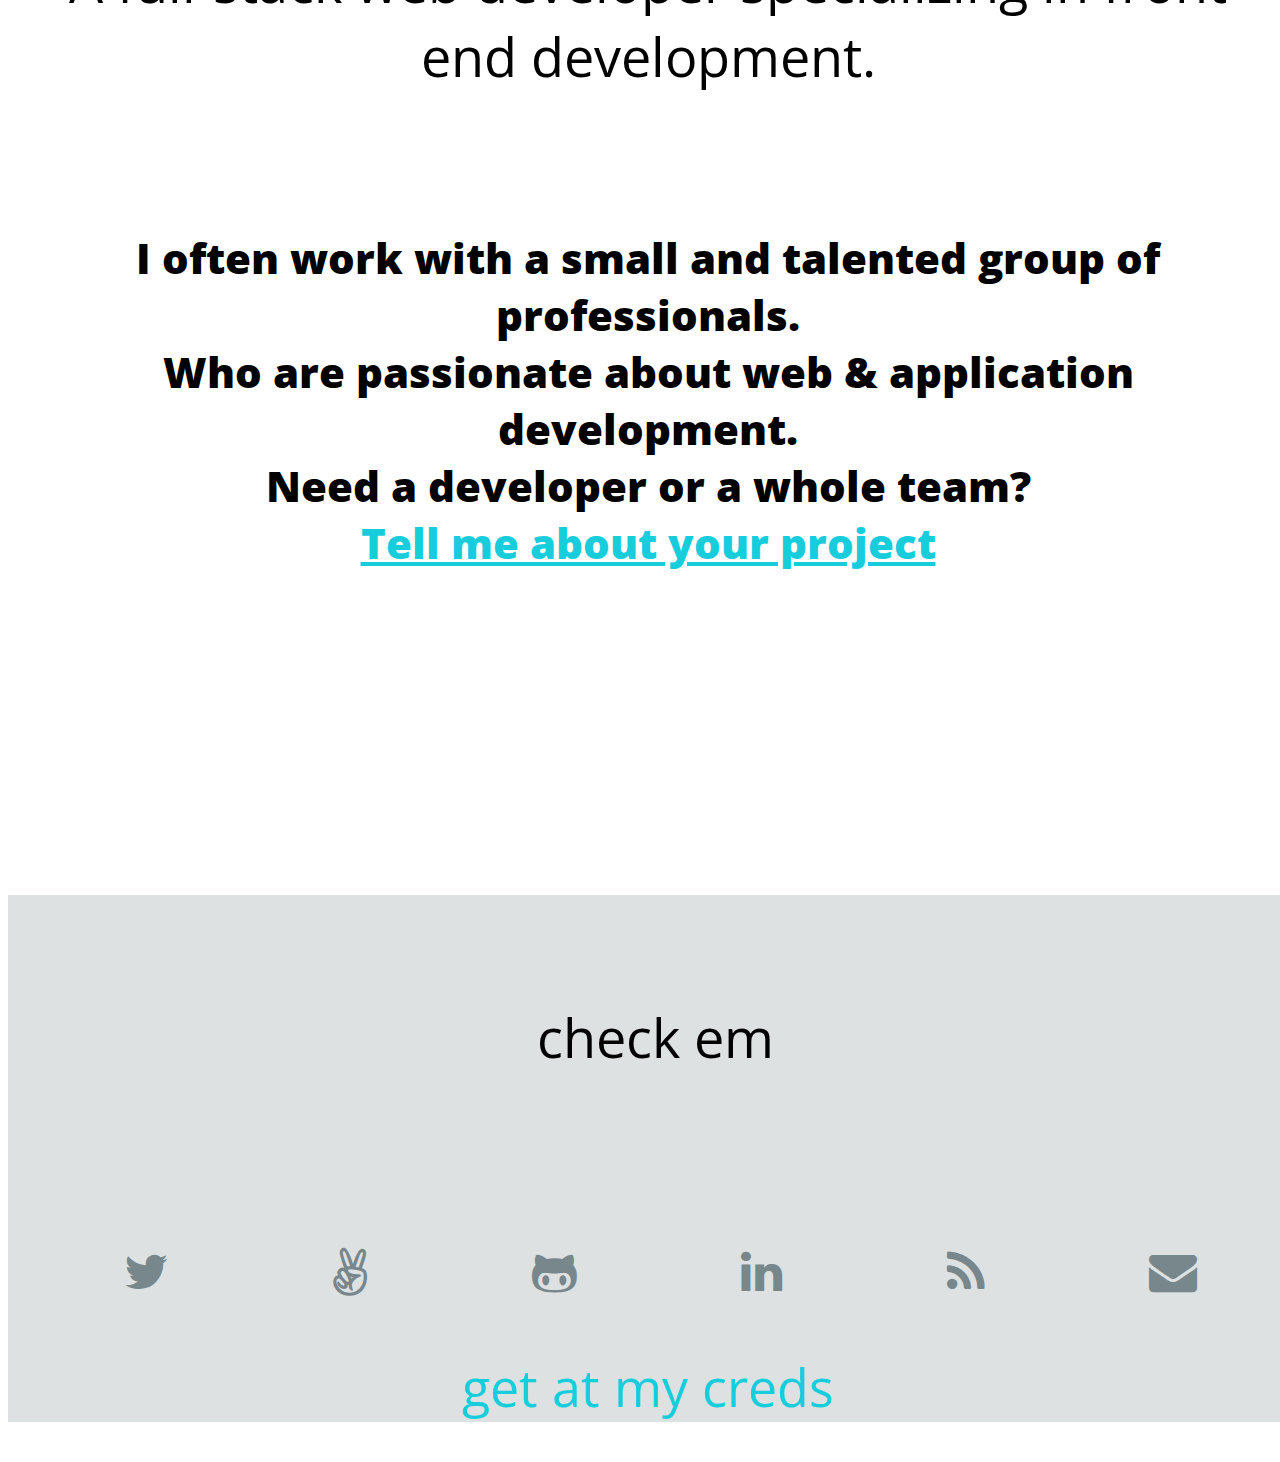
==== commit 8bcbe2b5: "stashing in the air" ====
--- a/about/index.html
+++ b/about/index.html
@@ -79,7 +79,7 @@
             <li class="li-imgs">
               <img src="img/intro/morgan.jpg"class="slide">
                 <span class="location">
-                  <h3>Home of Merry
+                  <h3>Moving
                     <span class="dot">•</span> Chicago, IL
                   </h3>
                 </span>
@@ -87,7 +87,7 @@
             <li class="li-imgs">
               <img src="img/intro/boatyard.jpg" class="slide">
                 <span class="location">
-                  <h3>Roof views
+                  <h3>Home of Merry
                     <span class="dot">•</span> Chicago, NY
                   </h3>
                 </span>
@@ -100,8 +100,9 @@
         <div class="contact-container">
           <h2>A full-stack web developer specializing in front end development.</h2>
             <!-- <img src="img/custom/open.jpg" class="open-pic"> -->
-              <h4>I often work with a small and talented group of professionals.<br>Passionate about web and application development.
-              <br>Need a developer or a whole team?<br>
+              <h4>I often work with a small and talented group of professionals.
+                <br>Who are passionate about web &amp application development.
+                <br>Need a developer or a whole team?<br>
               <a href="mailto:dakodawogan@gmail.com" class="mail">Tell me about your project</a></b>
               </h4>
         </div>
